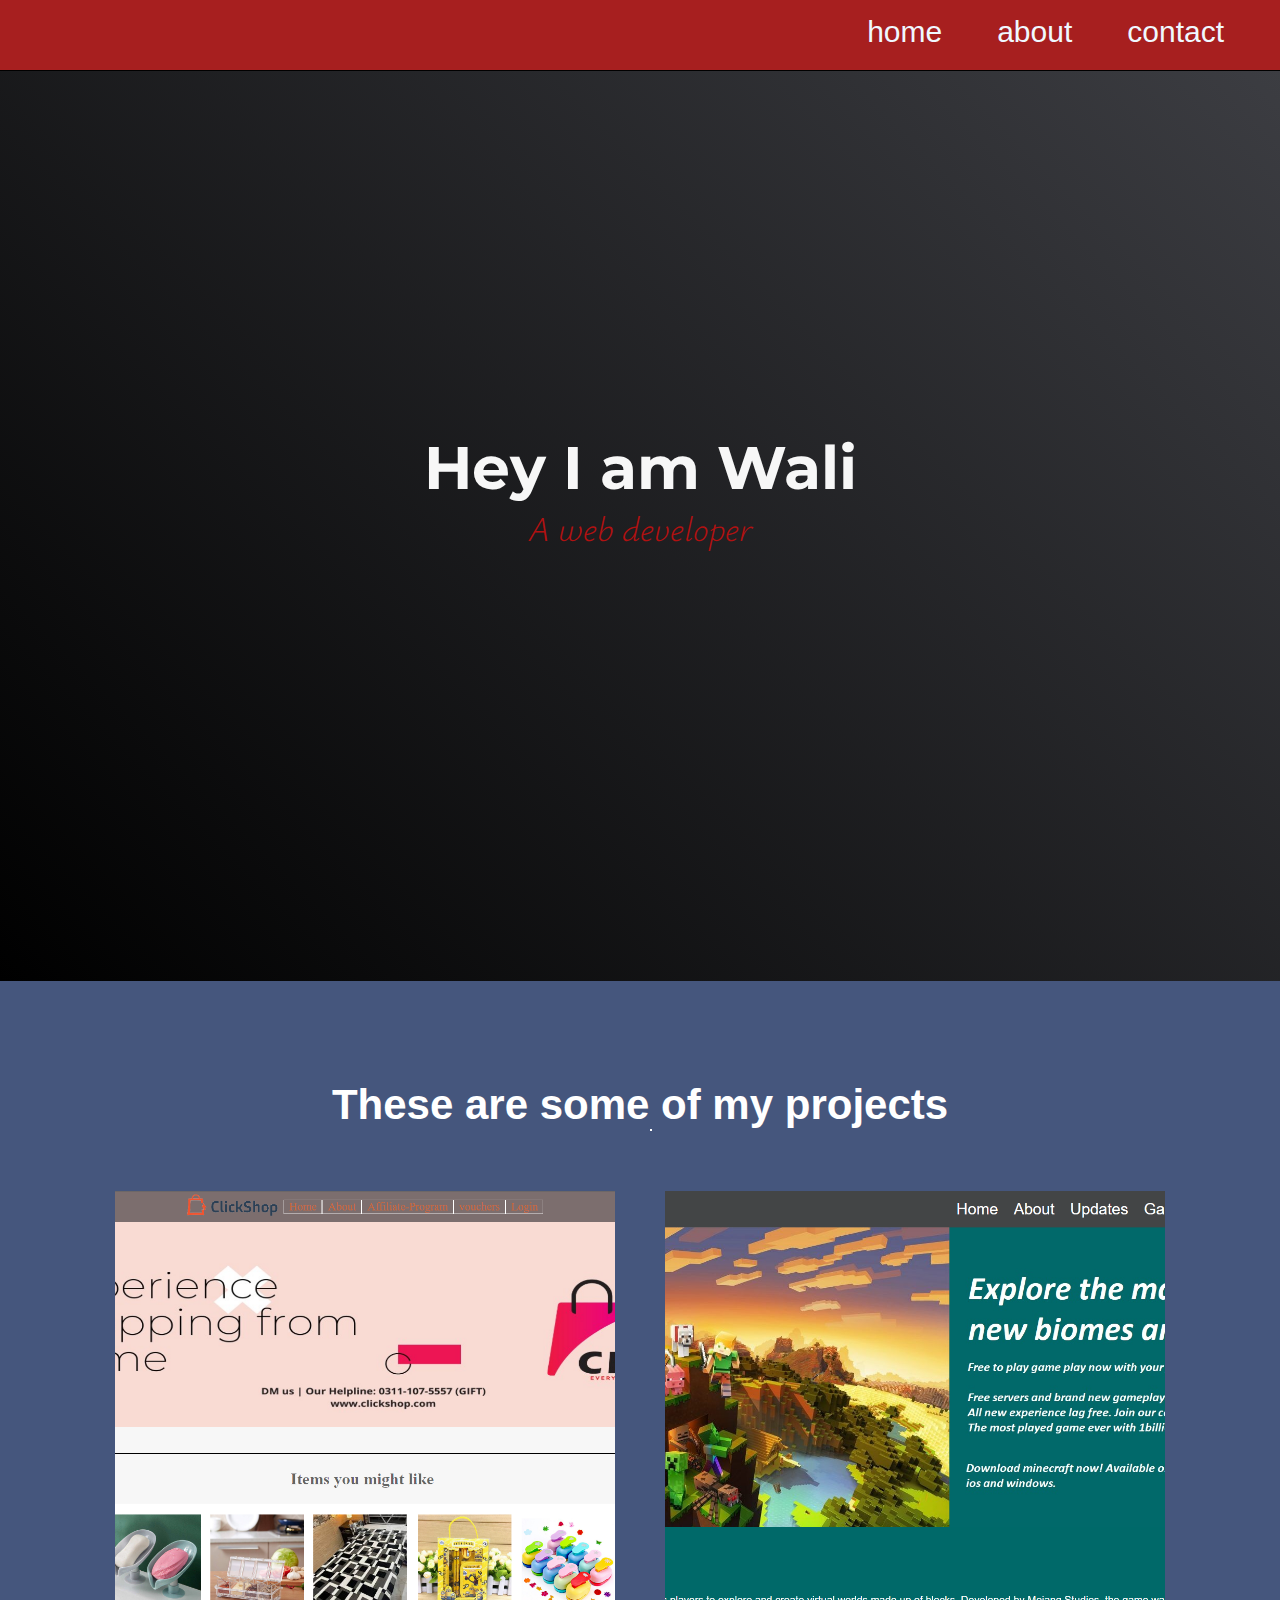
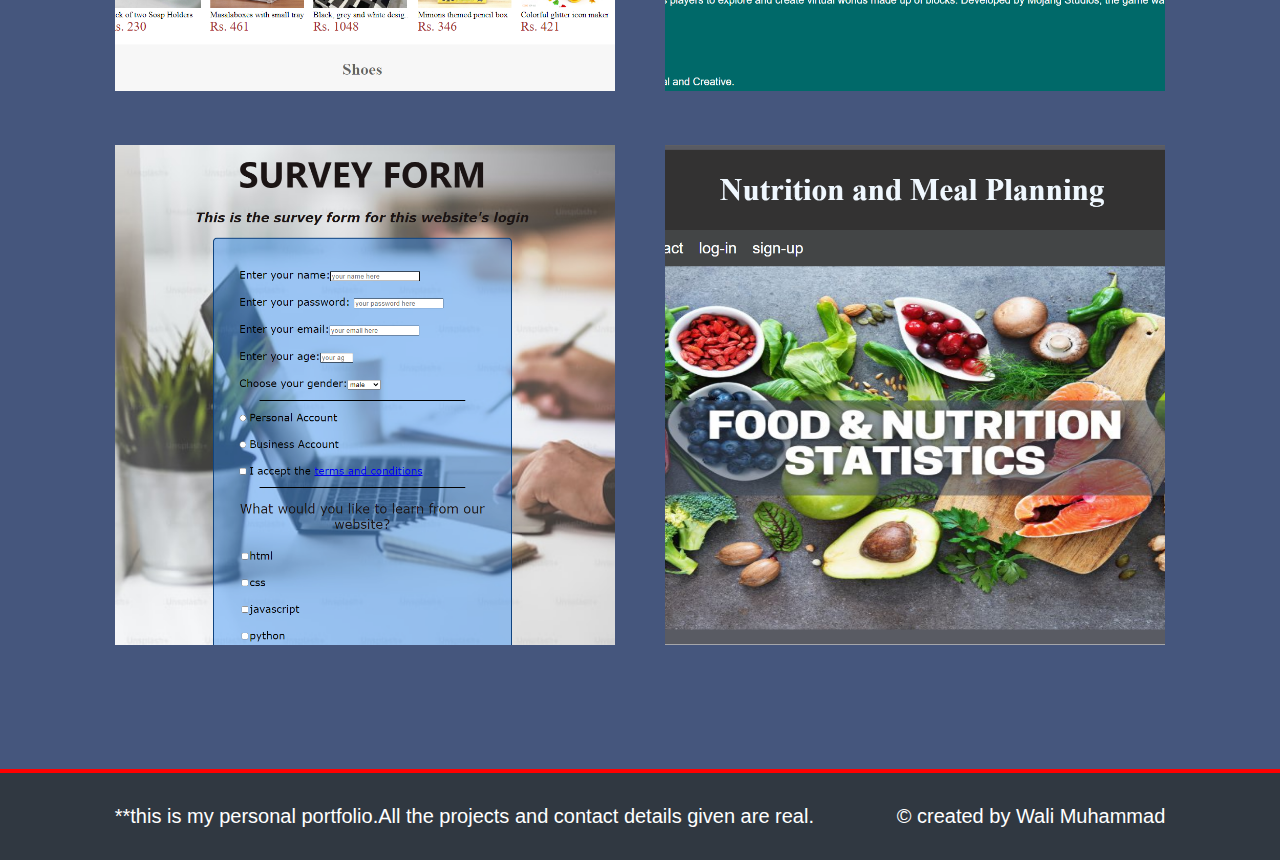
==== index.html @ 232894a9 "naming chnaged from portfolio to index" ====
<!DOCTYPE html>
<html lang="en">
  <head>
    <meta charset="UTF-8" />
    <meta name="viewport" content="width=device-width, initial-scale=1.0" />
    <title>Portfolio - Wali Muhammad</title>
    <link rel="preconnect" href="https://fonts.googleapis.com" />
    <link rel="preconnect" href="https://fonts.gstatic.com" crossorigin />
    <link
      href="https://fonts.googleapis.com/css2?family=Montserrat:ital,wght@0,400;0,500;0,800;1,200;1,600&family=Poppins:wght@600&family=Ysabeau+Infant:wght@100;200;400;500;600;700&display=swap"
      rel="stylesheet"
    />
    <link
      rel="stylesheet"
      href="https://cdnjs.cloudflare.com/ajax/libs/font-awesome/6.4.0/css/all.min.css"
      integrity="sha512-iecdLmaskl7CVkqkXNQ/ZH/XLlvWZOJyj7Yy7tcenmpD1ypASozpmT/E0iPtmFIB46ZmdtAc9eNBvH0H/ZpiBw=="
      crossorigin="anonymous"
      referrerpolicy="no-referrer"
    />

    <link rel="stylesheet" href="styles.css" />
  </head>
  <body>
    <main id="Wali">
      <nav class="navbar">
        <ul class="nav-links">
          <li><a href="#" class="nav-link">home</a></li>
          <li><a href="./about.html" class="nav-link">about</a></li>
          <li><a href="./contact.html" class="nav-link">contact</a></li>
        </ul>
      </nav>
      <div class="page">
        <div class="page-text">
          <h1 id="intro1">Hey I am Wali</h1>
          <p id="intro2"><em>A web developer</em></p>
        </div>
      </div>
      <div class="detail">
        <h1 class="uline">These are some of my projects</h1>
        <hr class="underlined-text" />
        <div class="projects">
          <div class="project1"><img src="./images/clickshop.png" alt="clickshop website" /></div>
          <div class="project2"><img src="./images/minecraft.png" alt="minecraft website" /></div>
          <div class="project3"><img src="./images/survey.png" alt="survey form" /></div>
          <div class="project4"><img src="./images/nutrition.png" alt="nutrition website" /></div>
        </div>
      </div>
      <footer>
        <p>**this is my personal portfolio.All the projects and contact details given are real.</p>
        <p>&copy; created by Wali Muhammad</p>
      </footer>
    </main>
  </body>
</html>
---- styles.css ----
* {
  margin: 0;
  padding: 0;
}
nav {
  color: white;
  background-color: rgb(167, 31, 31);
  padding: 5px;
  height: 60px;
  display: flex;
  justify-content: flex-end;
  align-items: flex-end;
  font-size: 30px;
  font-family: "Trebuchet MS", "Lucida Sans Unicode", "Lucida Grande", "Lucida Sans", Arial, sans-serif;
  border-bottom: 1px solid black;
}
nav ul {
  margin: 0;
  padding: 16px;
  display: flex;
  align-items: flex-end;
}
nav li {
  list-style: none;
  margin-right: 15px;
}
nav a {
  color: aliceblue;
  padding: 20px;
  text-decoration: none;
}
nav a:hover {
  background-color: rgba(39, 43, 65, 0.6);
  padding: 20px;
}
.page {
  background: linear-gradient(45deg, rgb(0, 0, 0), rgb(60, 61, 66));
  height: 900px;
  text-align: center;
  padding-top: 10px;
}
.page-text {
  margin-top: 350px;
}
#intro1 {
  font-size: 60px;
  color: rgb(247, 247, 247);
  margin: 0;
  font-family: "Montserrat", sans-serif;
}
#intro2 {
  font-size: 35px;
  padding-top: -100px;
  font-weight: 250;
  font-family: "Ysabeau Infant", sans-serif;
  color: rgb(177, 17, 17);
}
.detail {
  background-color: #45567d;
  text-align: center;
  color: white;
  padding: 100px;
}
.uline {
  font-size: 42px;
  font-family: Arial, Helvetica, sans-serif;
  font-weight: 100 bold;
}
.underlined-text {
  margin-left: 550px;
  margin-right: 550px;
  border: 1px solid white;
}
.projects {
  display: flex;
  flex-direction: row;
  flex-wrap: wrap;
  justify-content: center;
  align-items: left;
  gap: 50px;
  max-width: 1400px;
  margin: 0 auto;
  padding: 20px 10px;
  background-color: white;
}
.projects img {
  width: 100%;
  max-width: 500px;
  height: 500px;
  object-fit: cover;
}
.projects {
  background-color: #45567d;
}
hr {
  margin-bottom: 40px;
}
.ending-page {
  text-align: center;
  padding: 300px;
  background-color: #303841;
  color: white;
  font-family: "Montserrat", sans-serif;
  font-size: 25px;
  font-weight: 50;
}
footer {
  font-weight: lighter;
  display: flex;
  justify-content: space-evenly;
  padding: 2rem;
  background: #303841;
  border-top: 4px solid red;
  font-size: 20px;
  color: white;
  font-family: Arial, Helvetica, sans-serif;
}
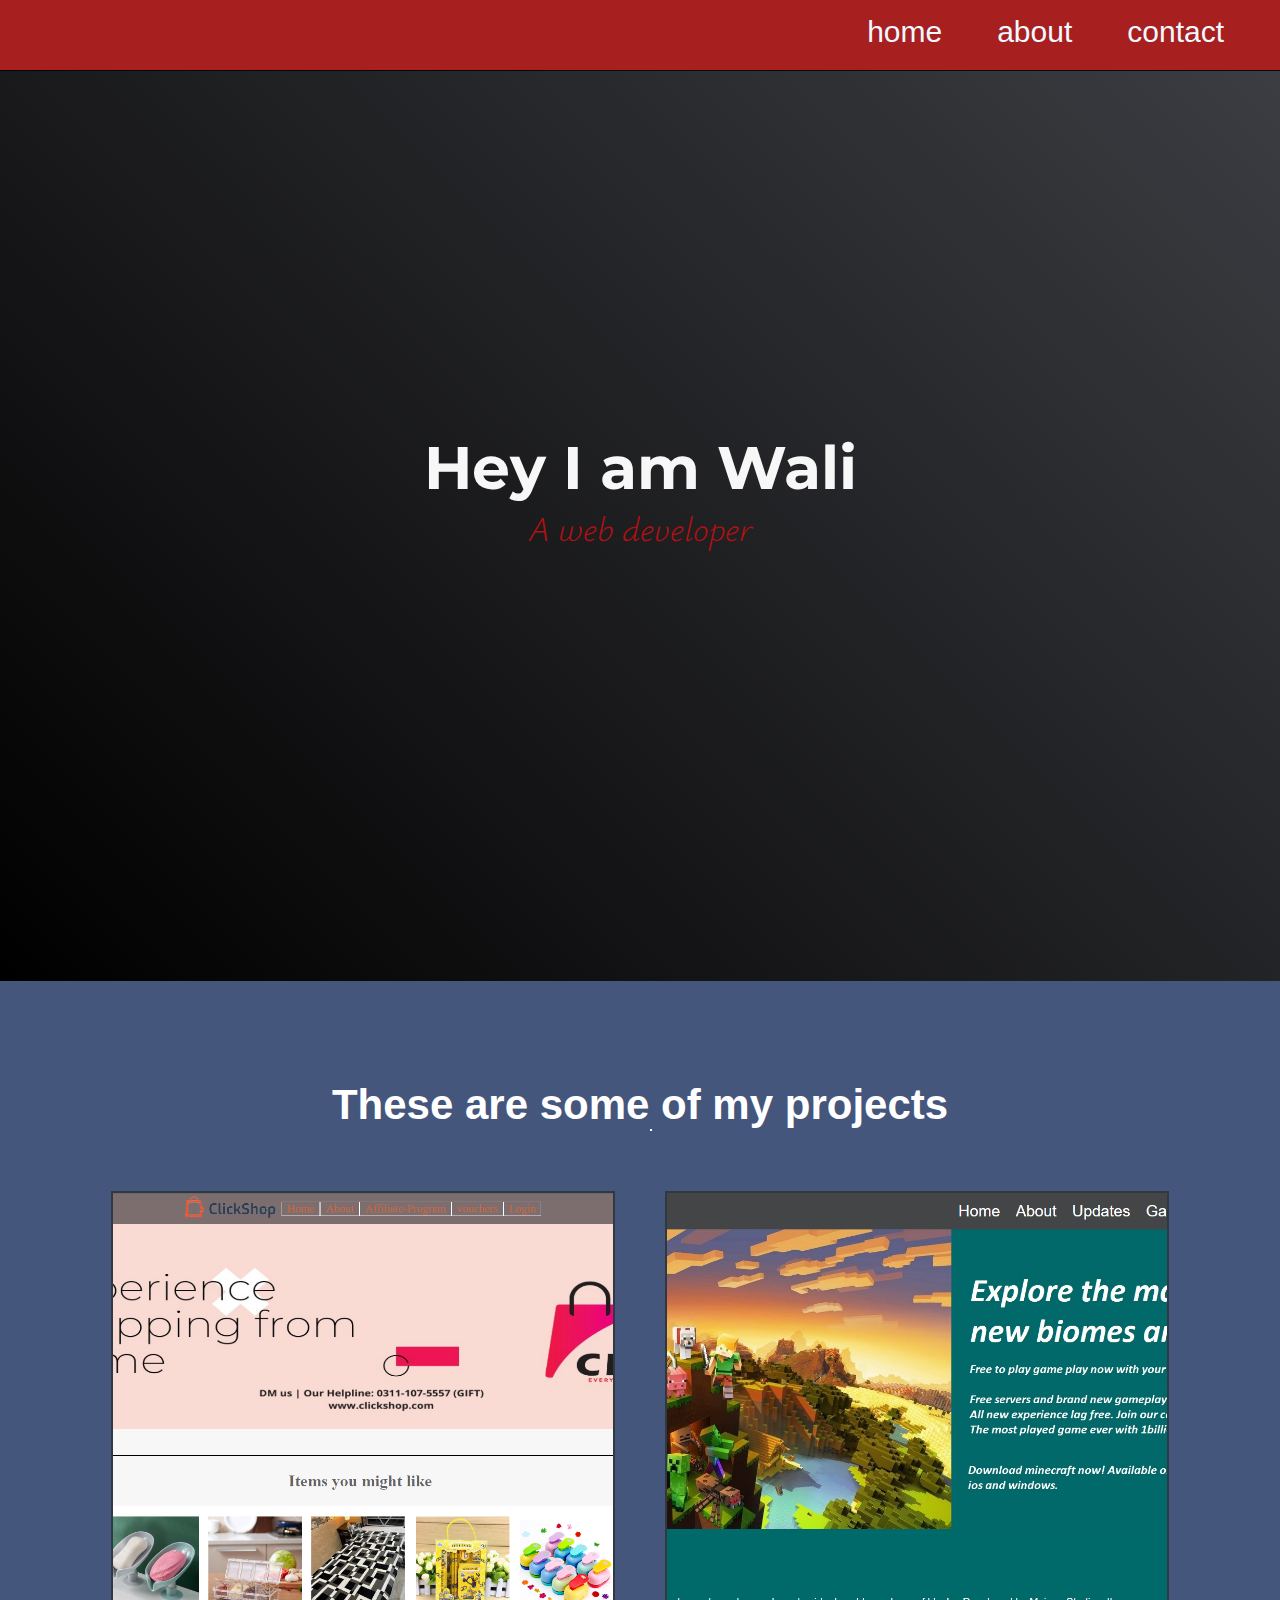
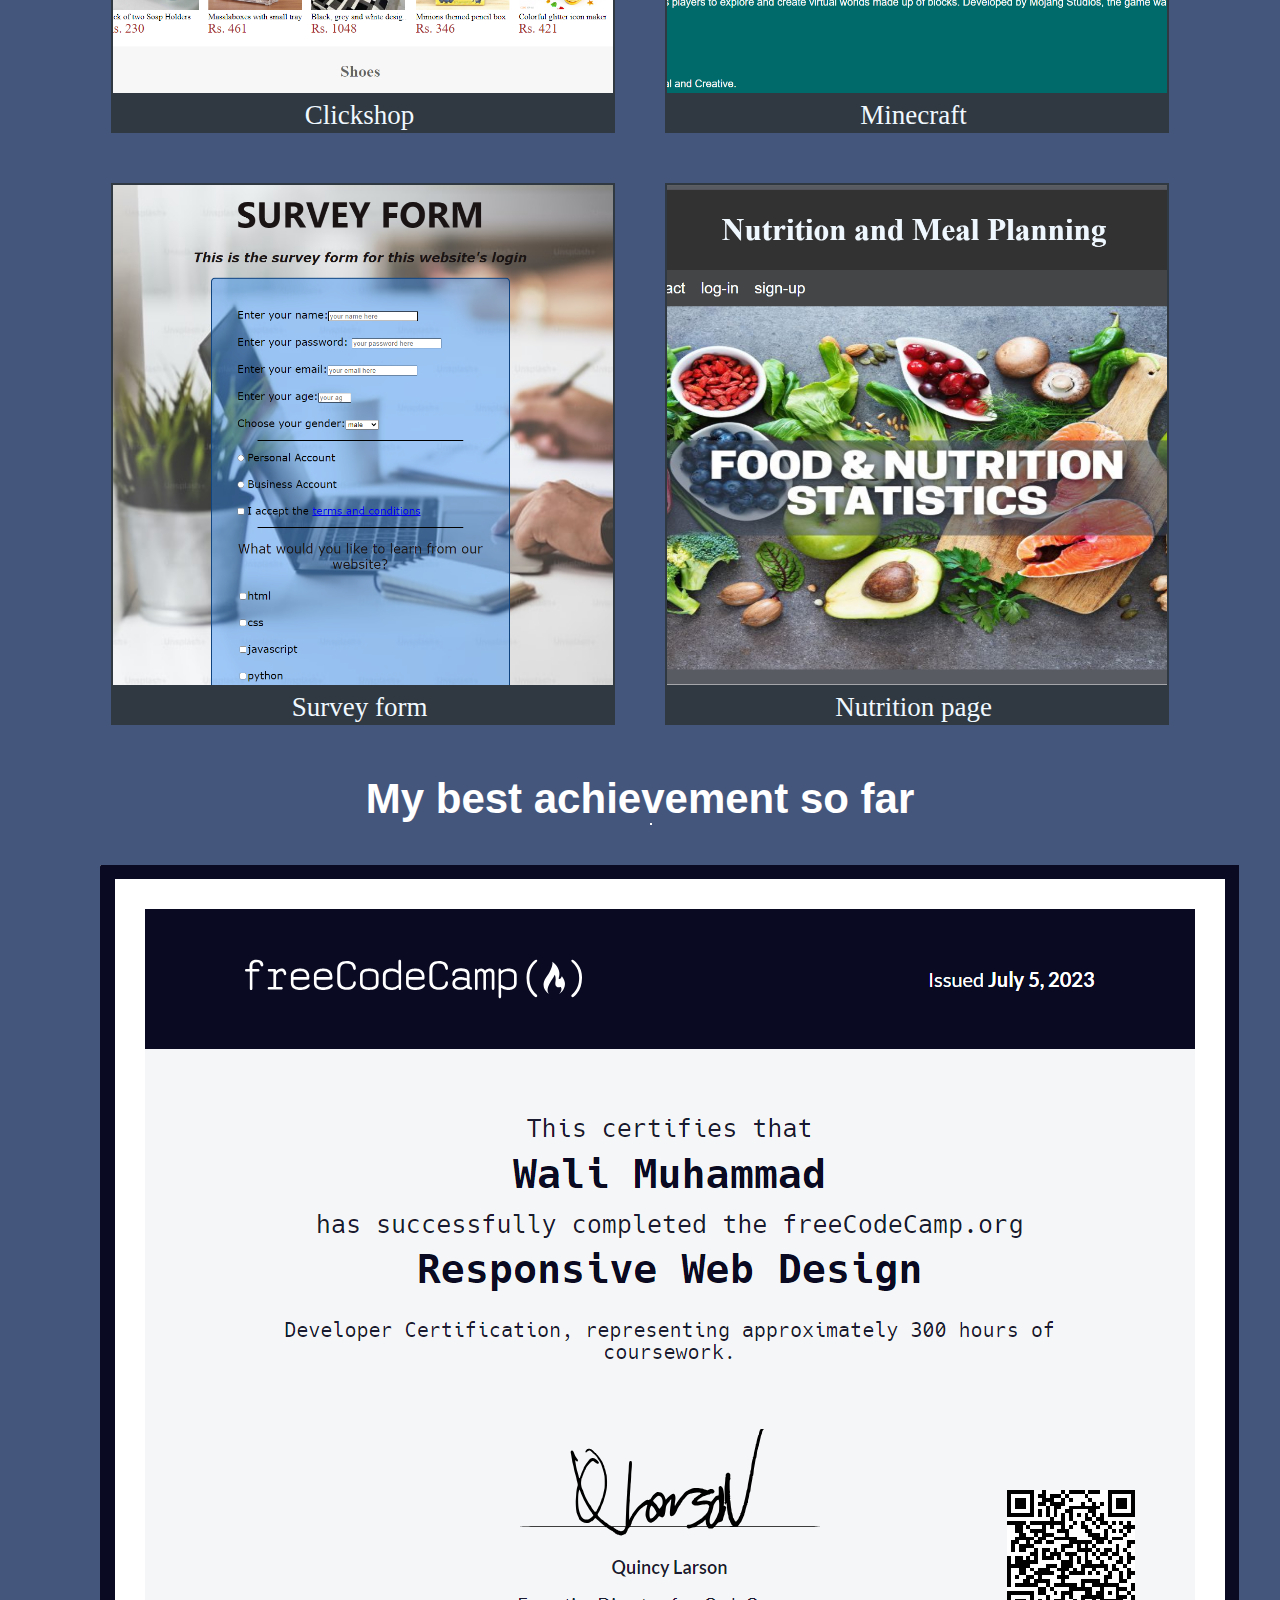
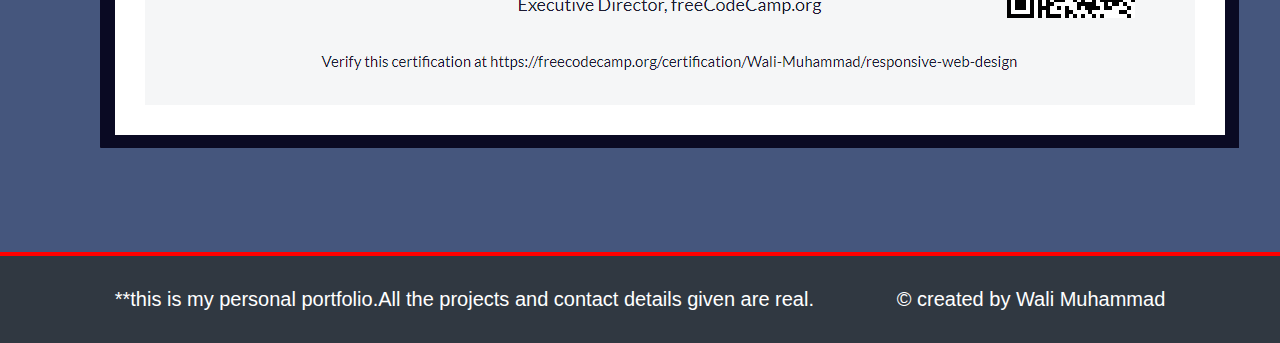
==== commit a42ea693: "i have added some new texts and css and also an image" ====
--- a/index.html
+++ b/index.html
@@ -39,11 +39,26 @@
         <h1 class="uline">These are some of my projects</h1>
         <hr class="underlined-text" />
         <div class="projects">
-          <div class="project1"><img src="./images/clickshop.png" alt="clickshop website" /></div>
-          <div class="project2"><img src="./images/minecraft.png" alt="minecraft website" /></div>
-          <div class="project3"><img src="./images/survey.png" alt="survey form" /></div>
-          <div class="project4"><img src="./images/nutrition.png" alt="nutrition website" /></div>
+          <a href="https://muhammad-wali47.github.io/clickshop/" target="_blank" class="project"
+            ><img src="./images/clickshop.png" alt="clickshop" />
+            <p><span class="code"><</span>Clickshop<span class="code">/></span></p></a
+          >
+          <a href="https://muhammad-wali47.github.io/minecraft/minecraft.html" target="_blank" class="project"
+            ><img src="./images/minecraft.png" alt="minecraft website" />
+            <p><span class="code"><</span>Minecraft<span class="code">/></span></p></a
+          >
+          <a href="https://muhammad-wali47.github.io/survey/" target="_blank" class="project"
+            ><img src="./images/survey.png" alt="survey form" />
+            <p><span class="code"><</span>Survey form<span class="code">/></span></p></a
+          >
+          <a href="https://muhammad-wali47.github.io/food-nutrition/message.html" target="_blank" class="project"
+            ><img src="./images/nutrition.png" alt="nutrition website" />
+            <p><span class="code"><</span>Nutrition page<span class="code">/></span></p></a
+          >
         </div>
+        <h1 class="vline">My best achievement so far</h1>
+        <hr class="underlined-text" />
+        <img src="./images/certificate.png" alt="certificate-freecodecamp" />
       </div>
       <footer>
         <p>**this is my personal portfolio.All the projects and contact details given are real.</p>
--- a/styles.css
+++ b/styles.css
@@ -115,3 +115,31 @@
   color: white;
   font-family: Arial, Helvetica, sans-serif;
 }
+.vline {
+  font-size: 42px;
+  font-family: Arial, Helvetica, sans-serif;
+  font-weight: 100 bold;
+  padding-top: 30px;
+}
+.project {
+  background-color: #303841;
+  font-size: 27px;
+  text-decoration: none;
+  color: aliceblue;
+  border: 2px solid transparent;
+}
+.code {
+  color: #303841;
+  transition: color 0.6s ease-out;
+  font-family: Arial, Helvetica, sans-serif;
+  font-size: 25px;
+}
+.code:hover {
+  color: rgb(177, 56, 0);
+}
+.project:hover {
+  border: 2px solid rgb(31, 31, 31);
+}
+a {
+  cursor: pointer;
+}
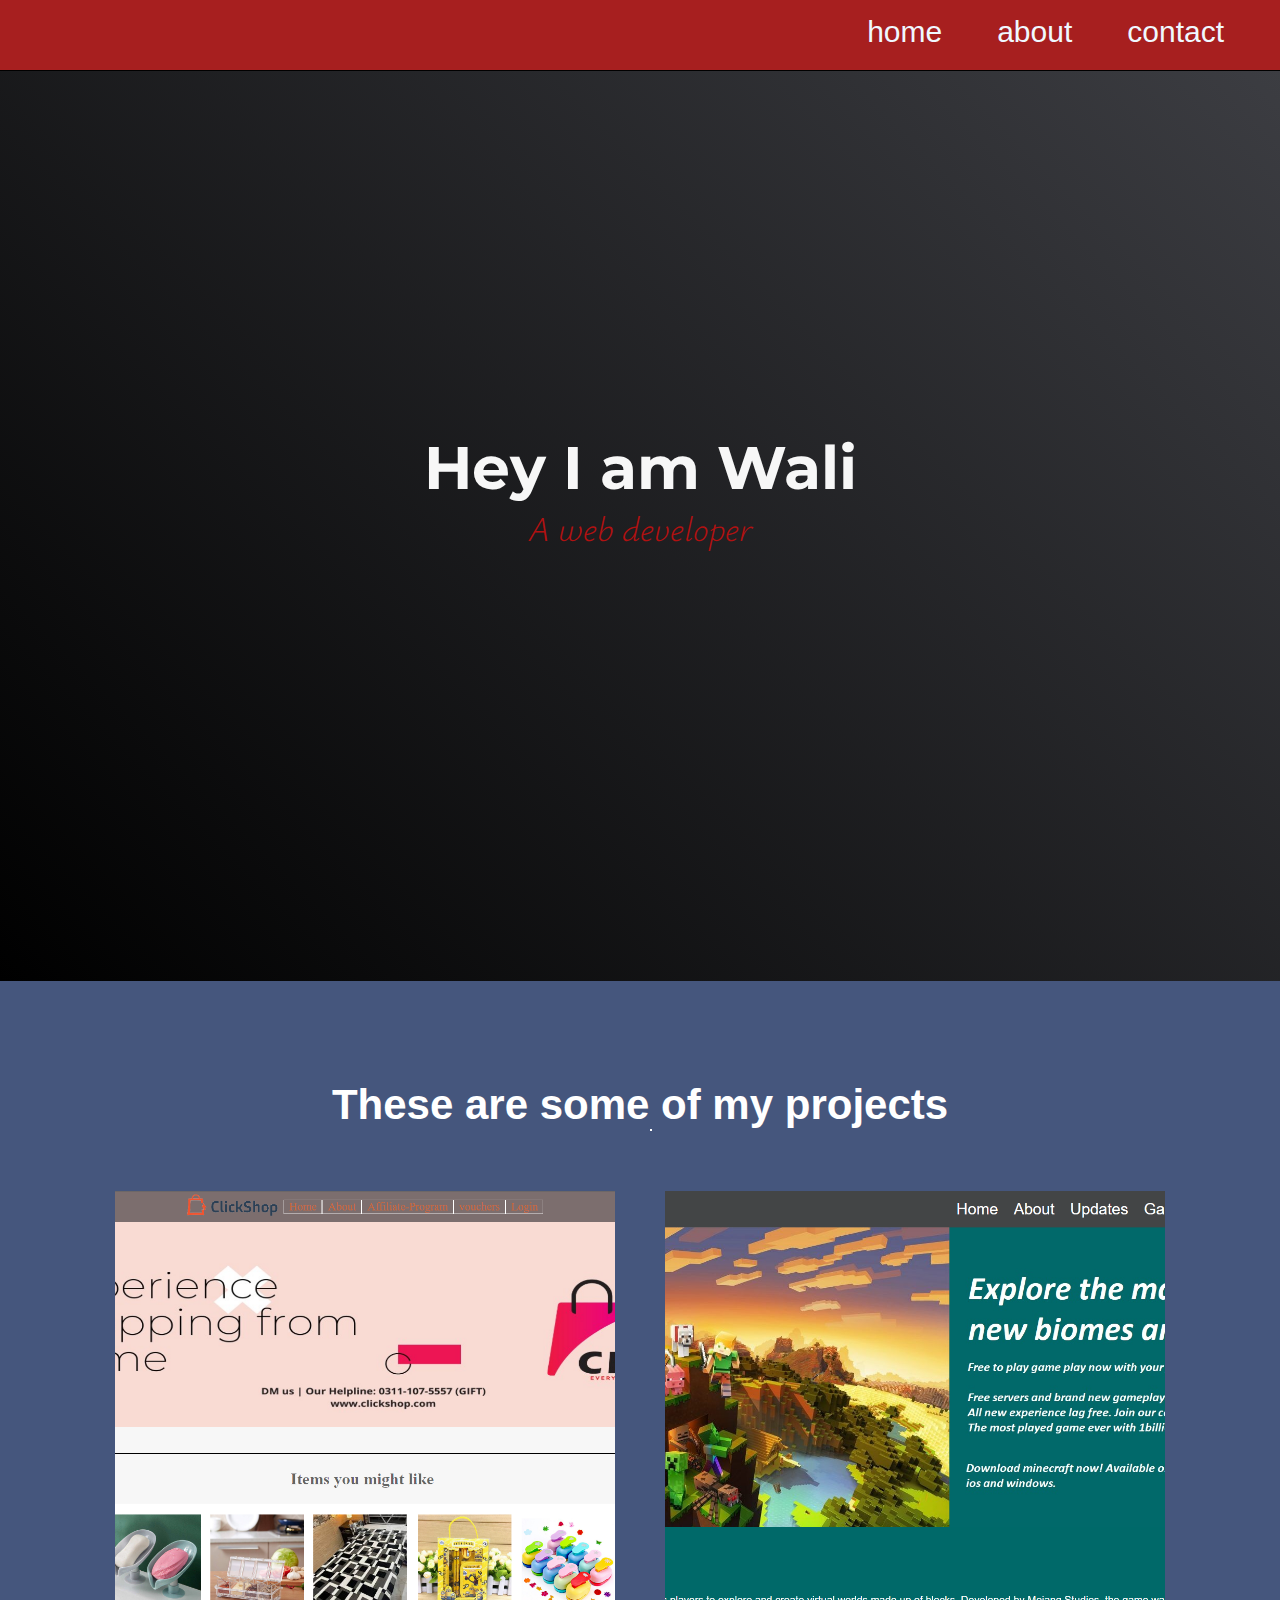
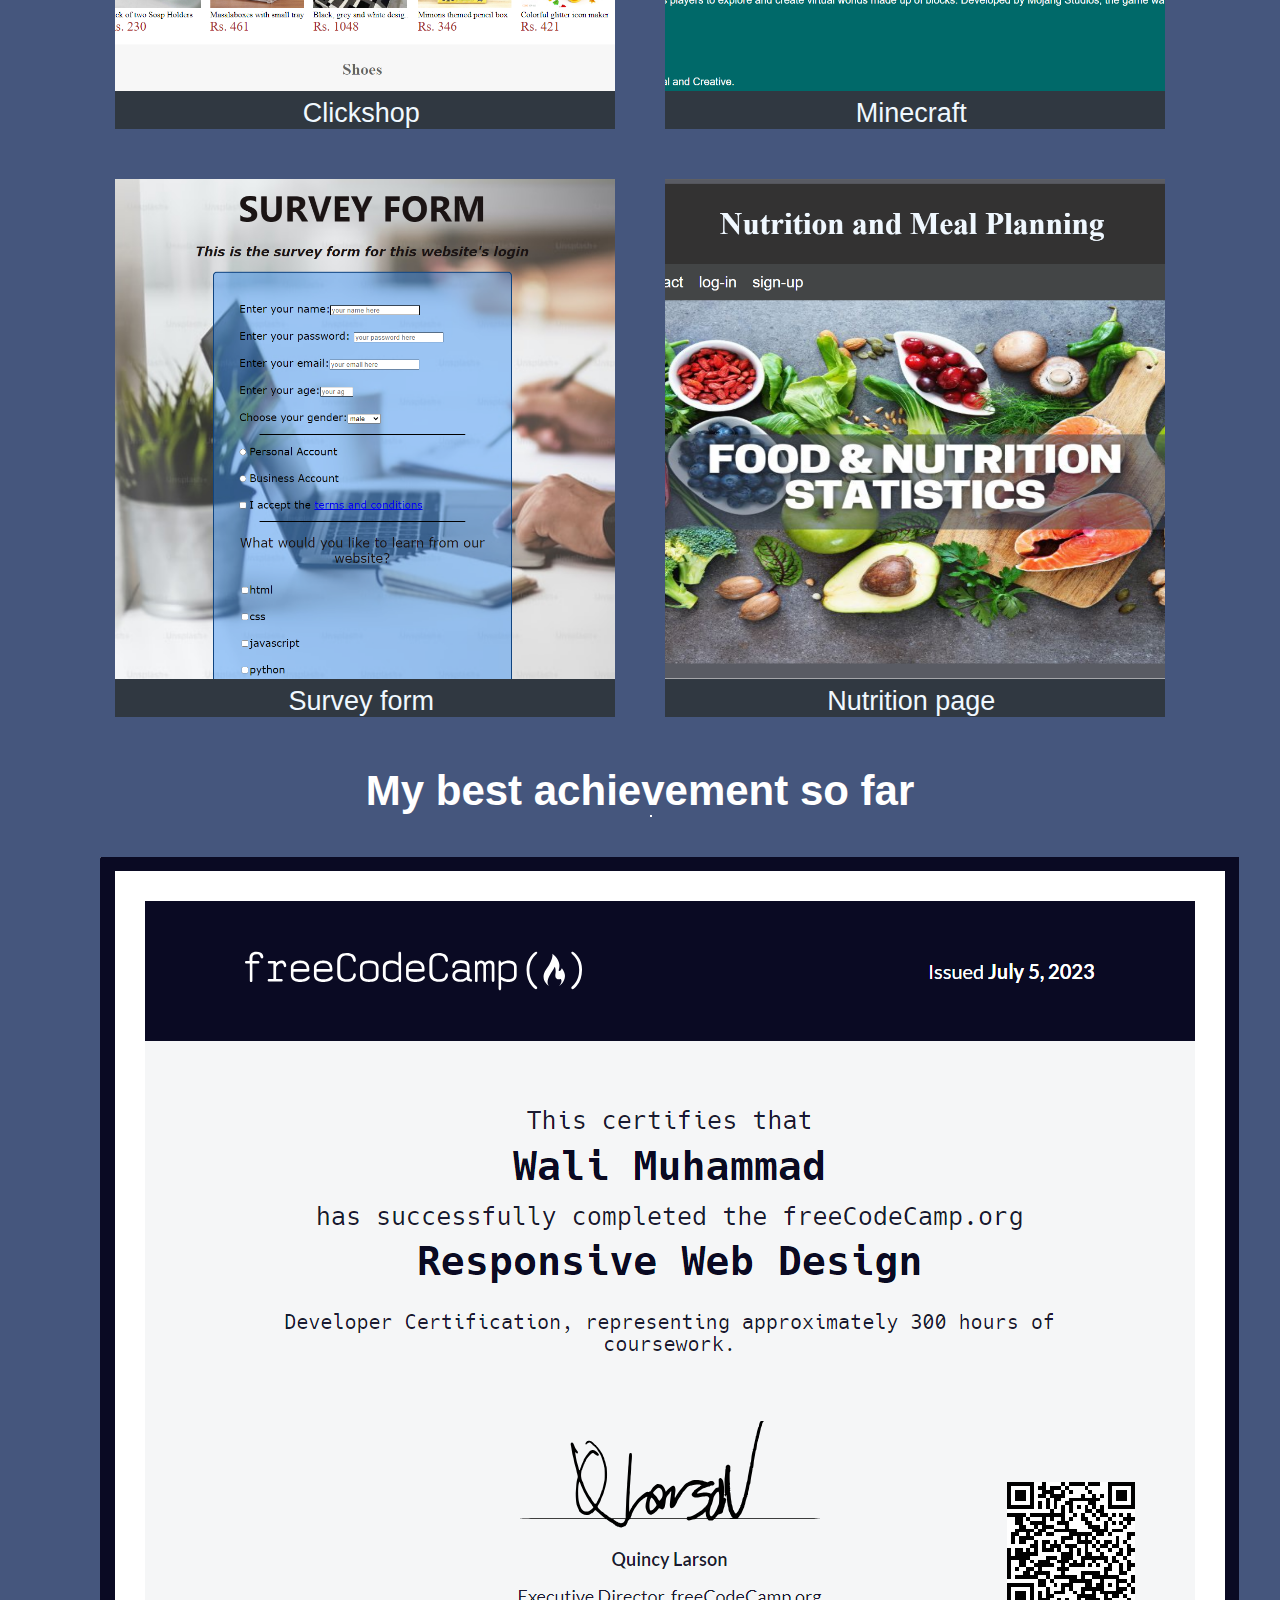
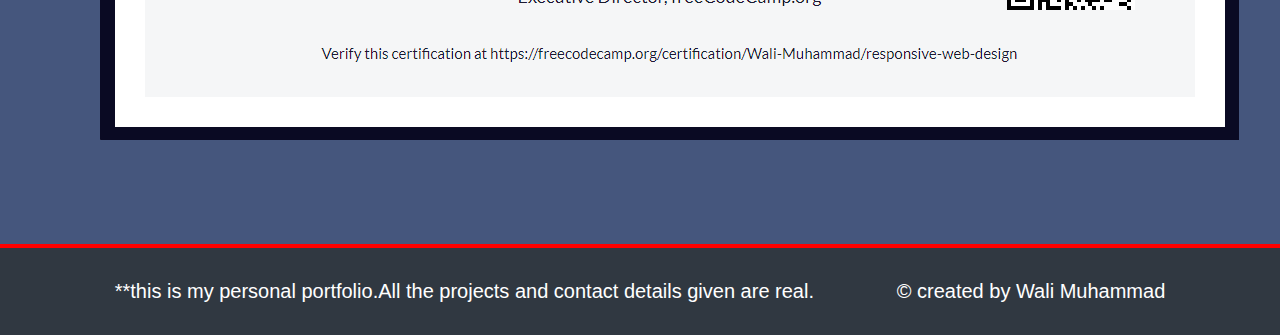
==== commit 04eec6f9: "i have added an image and some other changes" ====
--- a/index.html
+++ b/index.html
@@ -39,21 +39,29 @@
         <h1 class="uline">These are some of my projects</h1>
         <hr class="underlined-text" />
         <div class="projects">
-          <a href="https://muhammad-wali47.github.io/clickshop/" target="_blank" class="project"
-            ><img src="./images/clickshop.png" alt="clickshop" />
-            <p><span class="code"><</span>Clickshop<span class="code">/></span></p></a
+          <span class="project">
+            <a href="https://muhammad-wali47.github.io/clickshop/" target="_blank" class="project"
+              ><img src="./images/clickshop.png" alt="clickshop" />
+              <p><span class="code"><</span>Clickshop<span class="code">/></span></p></a
+            ></span
           >
-          <a href="https://muhammad-wali47.github.io/minecraft/minecraft.html" target="_blank" class="project"
-            ><img src="./images/minecraft.png" alt="minecraft website" />
-            <p><span class="code"><</span>Minecraft<span class="code">/></span></p></a
+          <span class="project">
+            <a href="https://muhammad-wali47.github.io/minecraft/minecraft.html" target="_blank" class="project"
+              ><img src="./images/minecraft.png" alt="minecraft website" />
+              <p><span class="code"><</span>Minecraft<span class="code">/></span></p></a
+            ></span
           >
-          <a href="https://muhammad-wali47.github.io/survey/" target="_blank" class="project"
-            ><img src="./images/survey.png" alt="survey form" />
-            <p><span class="code"><</span>Survey form<span class="code">/></span></p></a
+          <span class="project">
+            <a href="https://muhammad-wali47.github.io/survey/" target="_blank" class="project"
+              ><img src="./images/survey.png" alt="survey form" />
+              <p><span class="code"><</span>Survey form<span class="code">/></span></p></a
+            ></span
           >
-          <a href="https://muhammad-wali47.github.io/food-nutrition/message.html" target="_blank" class="project"
-            ><img src="./images/nutrition.png" alt="nutrition website" />
-            <p><span class="code"><</span>Nutrition page<span class="code">/></span></p></a
+          <span class="project">
+            <a href="https://muhammad-wali47.github.io/food-nutrition/message.html" target="_blank" class="project"
+              ><img src="./images/nutrition.png" alt="nutrition website" />
+              <p><span class="code"><</span>Nutrition page<span class="code">/></span></p></a
+            ></span
           >
         </div>
         <h1 class="vline">My best achievement so far</h1>
--- a/styles.css
+++ b/styles.css
@@ -125,21 +125,23 @@
   background-color: #303841;
   font-size: 27px;
   text-decoration: none;
+  font-family: Arial, Helvetica, sans-serif;
+  transition: color 0.6s ease-out;
   color: aliceblue;
-  border: 2px solid transparent;
+}
+.project:hover {
+  color: rgb(255, 255, 255);
+}
+a {
+  cursor: pointer;
 }
 .code {
   color: #303841;
+}
+
+.code:hover {
+  color: coral;
   transition: color 0.6s ease-out;
   font-family: Arial, Helvetica, sans-serif;
   font-size: 25px;
 }
-.code:hover {
-  color: rgb(177, 56, 0);
-}
-.project:hover {
-  border: 2px solid rgb(31, 31, 31);
-}
-a {
-  cursor: pointer;
-}
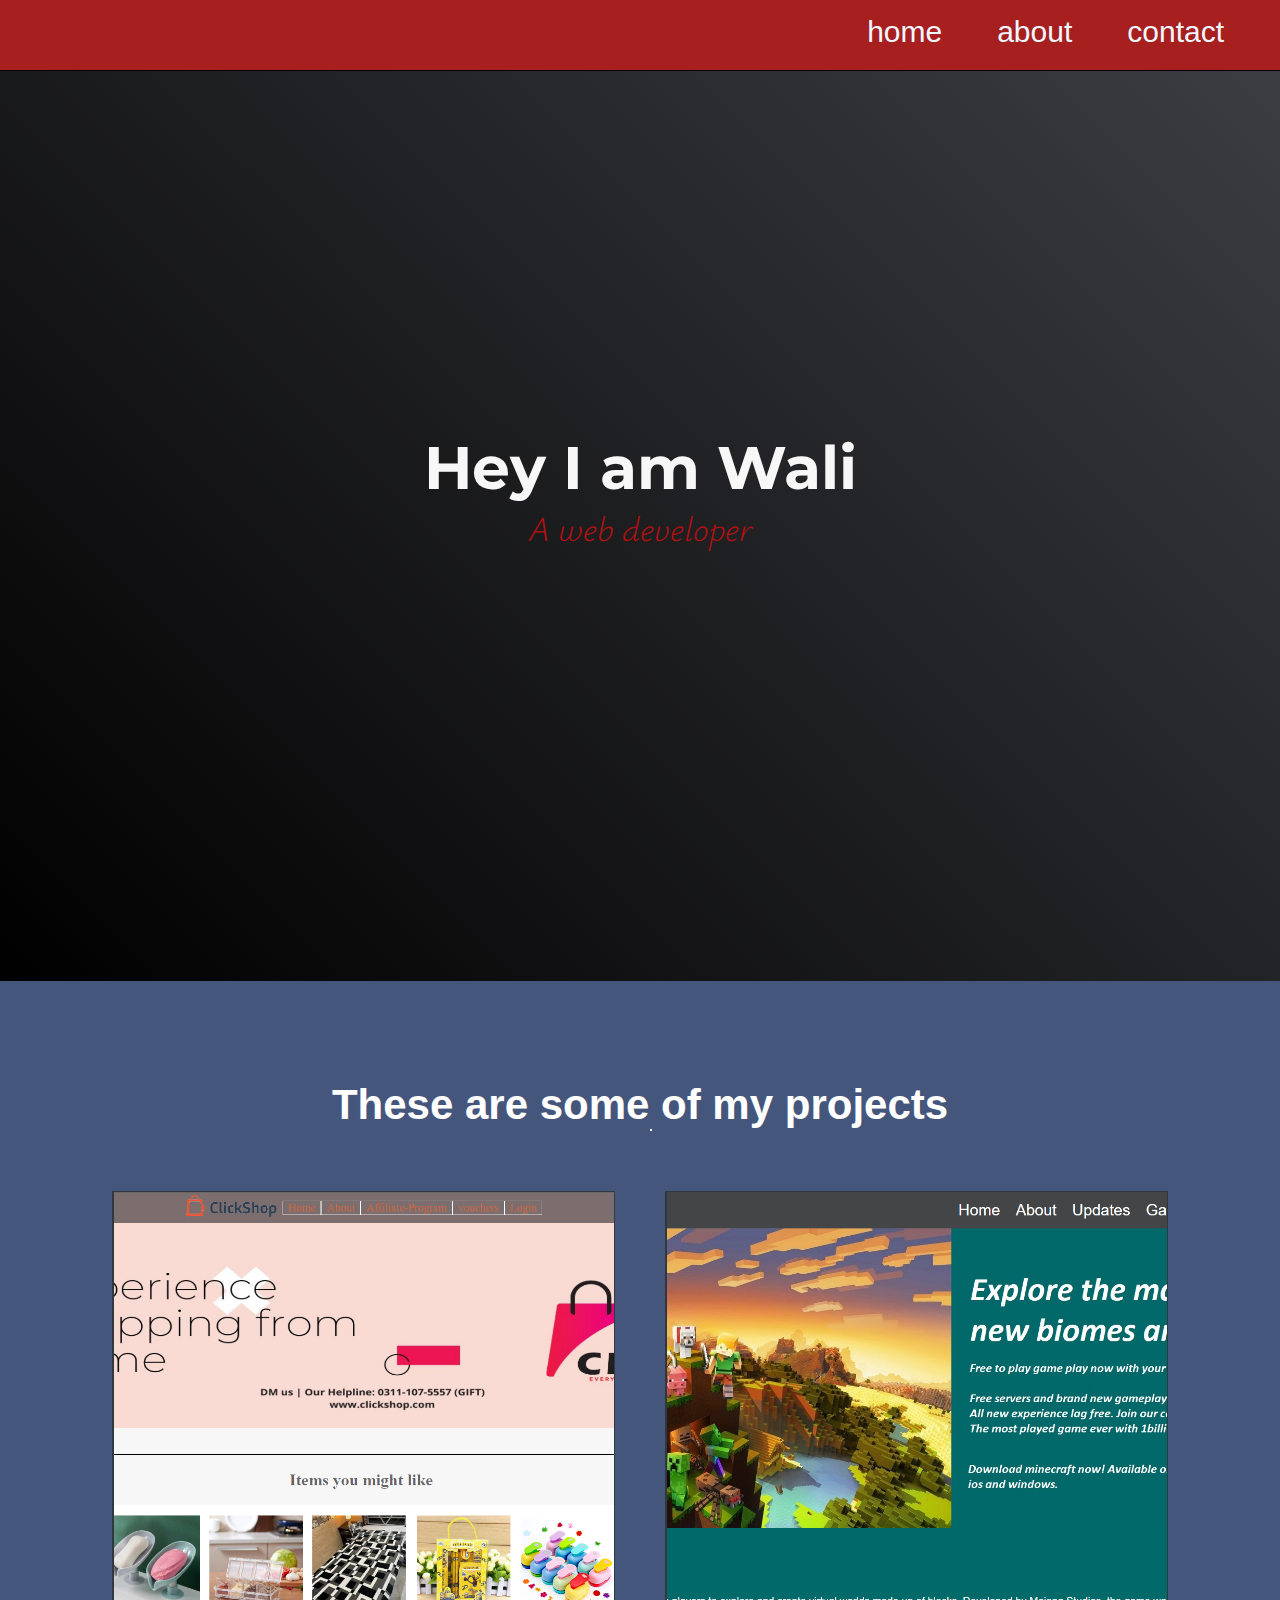
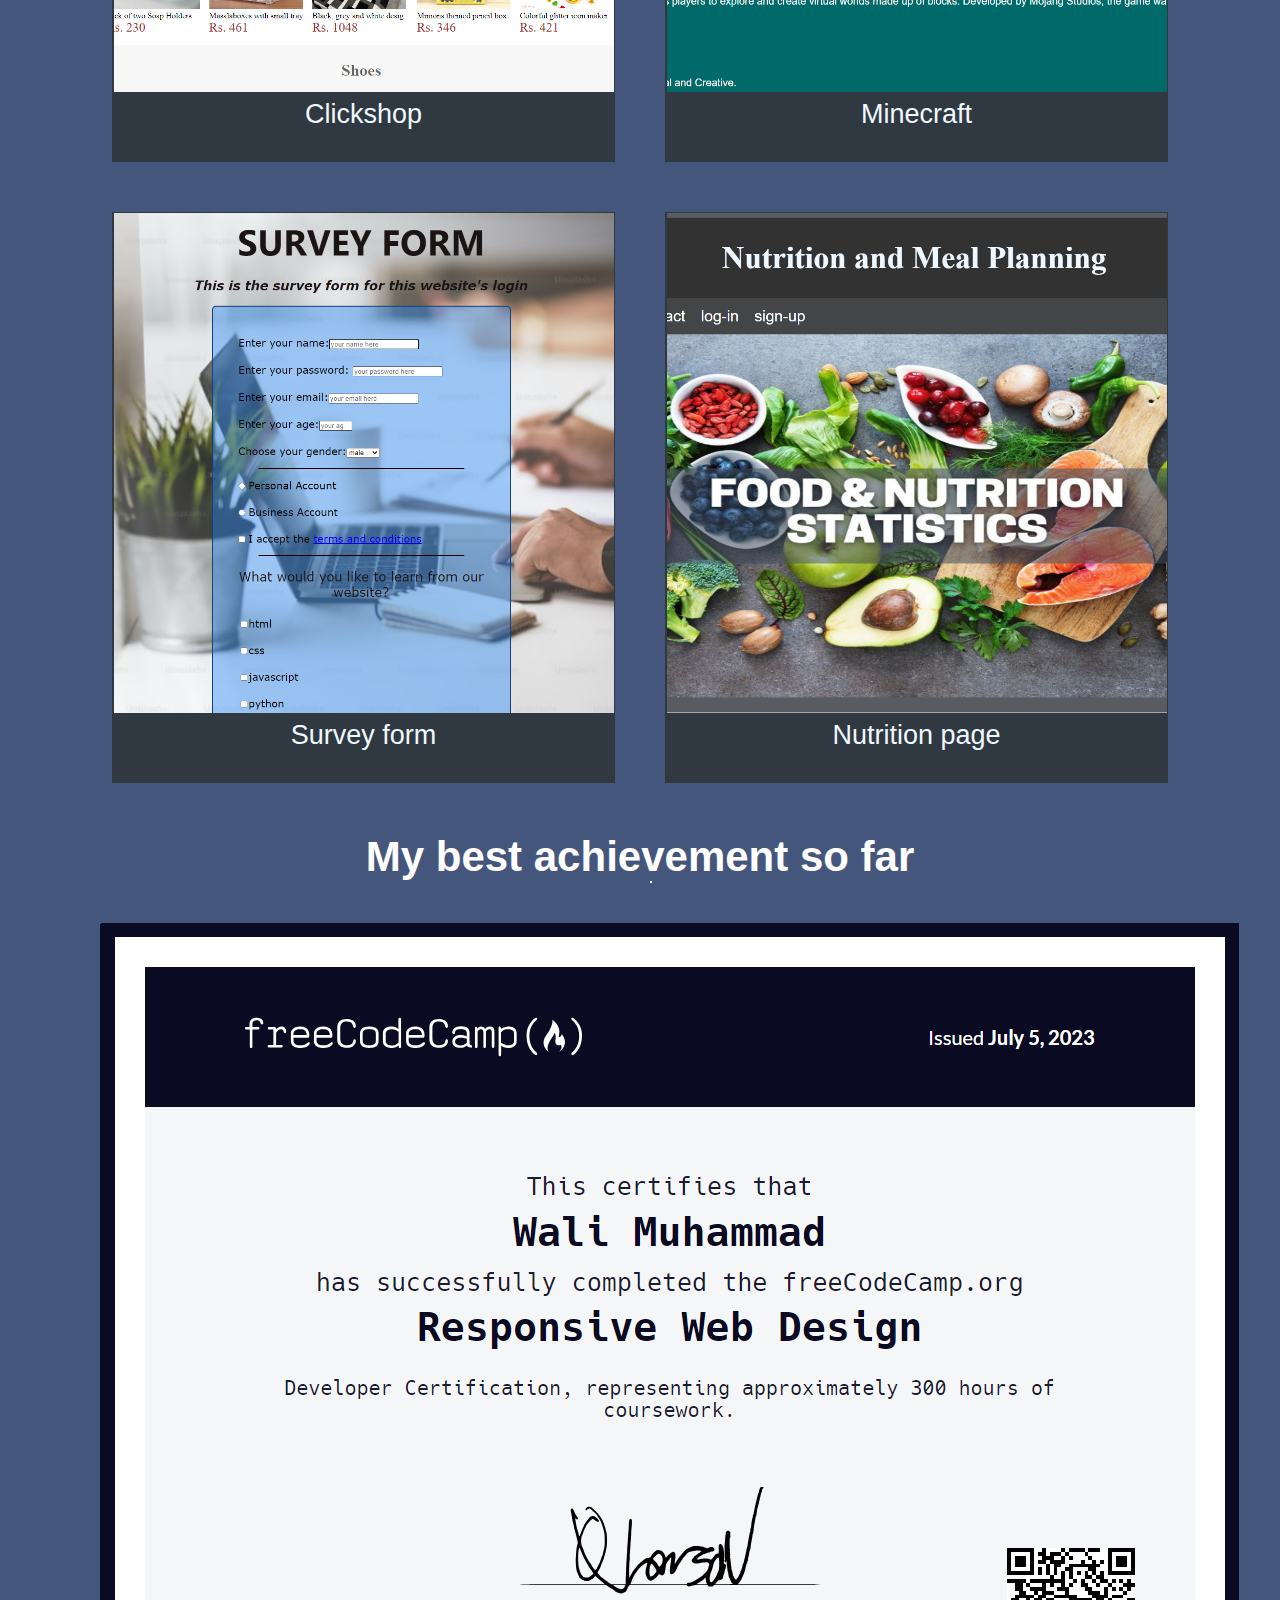
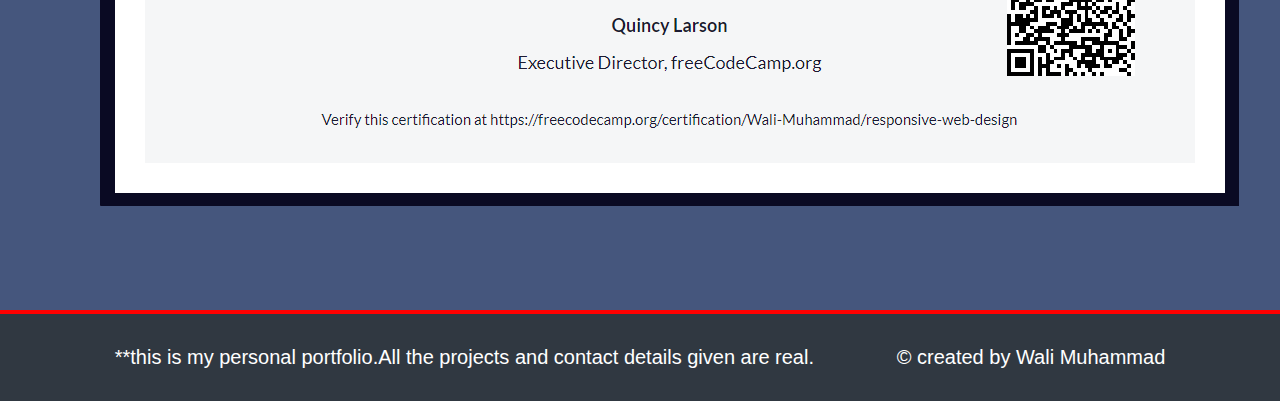
==== commit d586f6ee: "some minor changes" ====
--- a/index.html
+++ b/index.html
@@ -42,25 +42,25 @@
           <span class="project">
             <a href="https://muhammad-wali47.github.io/clickshop/" target="_blank" class="project"
               ><img src="./images/clickshop.png" alt="clickshop" />
-              <p><span class="code"><</span>Clickshop<span class="code">/></span></p></a
+              <p class="project-name">Clickshop</p></a
             ></span
           >
           <span class="project">
             <a href="https://muhammad-wali47.github.io/minecraft/minecraft.html" target="_blank" class="project"
               ><img src="./images/minecraft.png" alt="minecraft website" />
-              <p><span class="code"><</span>Minecraft<span class="code">/></span></p></a
+              <p class="project-name">Minecraft</p></a
             ></span
           >
           <span class="project">
             <a href="https://muhammad-wali47.github.io/survey/" target="_blank" class="project"
               ><img src="./images/survey.png" alt="survey form" />
-              <p><span class="code"><</span>Survey form<span class="code">/></span></p></a
+              <p class="project-name">Survey form</p></a
             ></span
           >
           <span class="project">
             <a href="https://muhammad-wali47.github.io/food-nutrition/message.html" target="_blank" class="project"
               ><img src="./images/nutrition.png" alt="nutrition website" />
-              <p><span class="code"><</span>Nutrition page<span class="code">/></span></p></a
+              <p class="project-name">Nutrition page</p></a
             ></span
           >
         </div>
--- a/styles.css
+++ b/styles.css
@@ -121,6 +121,9 @@
   font-weight: 100 bold;
   padding-top: 30px;
 }
+a {
+  cursor: pointer;
+}
 .project {
   background-color: #303841;
   font-size: 27px;
@@ -128,20 +131,10 @@
   font-family: Arial, Helvetica, sans-serif;
   transition: color 0.6s ease-out;
   color: aliceblue;
+  border: 1px solid #303841;
 }
 .project:hover {
-  color: rgb(255, 255, 255);
+  color: coral;
 }
-a {
-  cursor: pointer;
+.project-name {
 }
-.code {
-  color: #303841;
-}
-
-.code:hover {
-  color: coral;
-  transition: color 0.6s ease-out;
-  font-family: Arial, Helvetica, sans-serif;
-  font-size: 25px;
-}
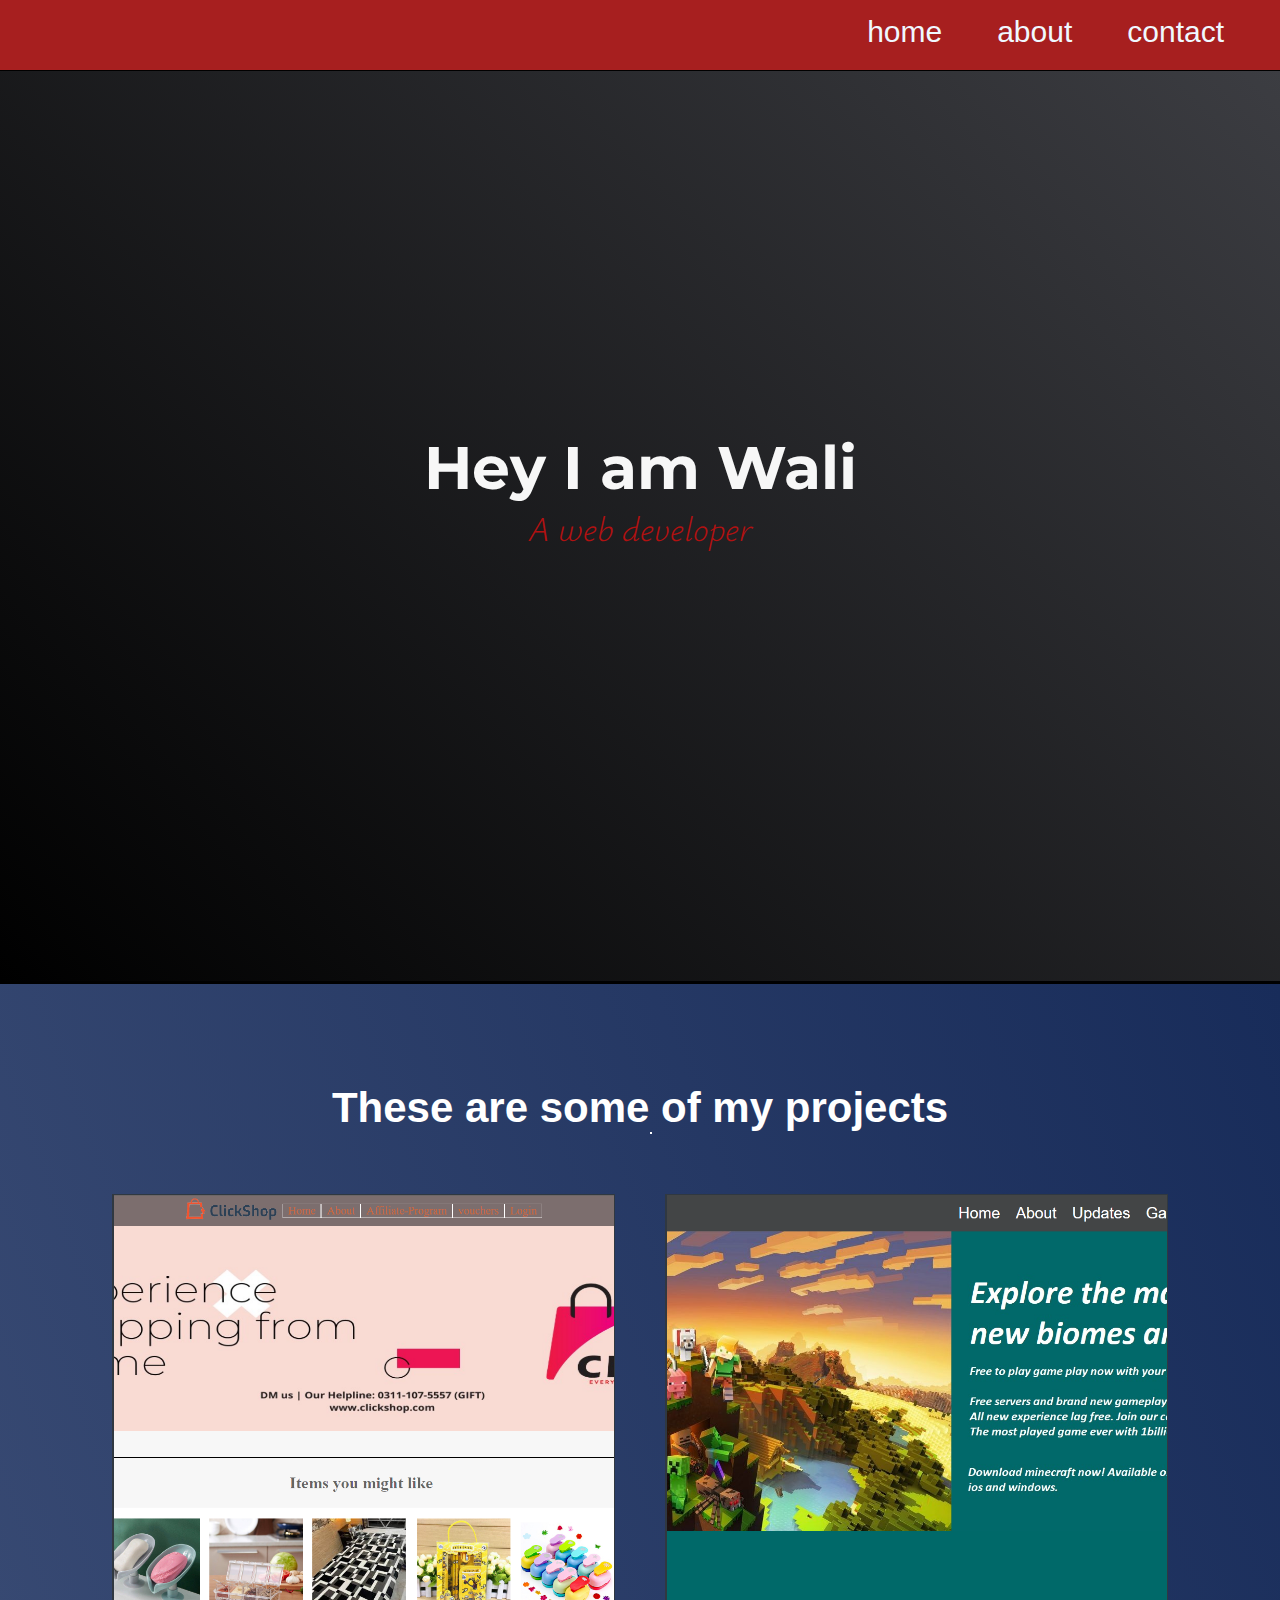
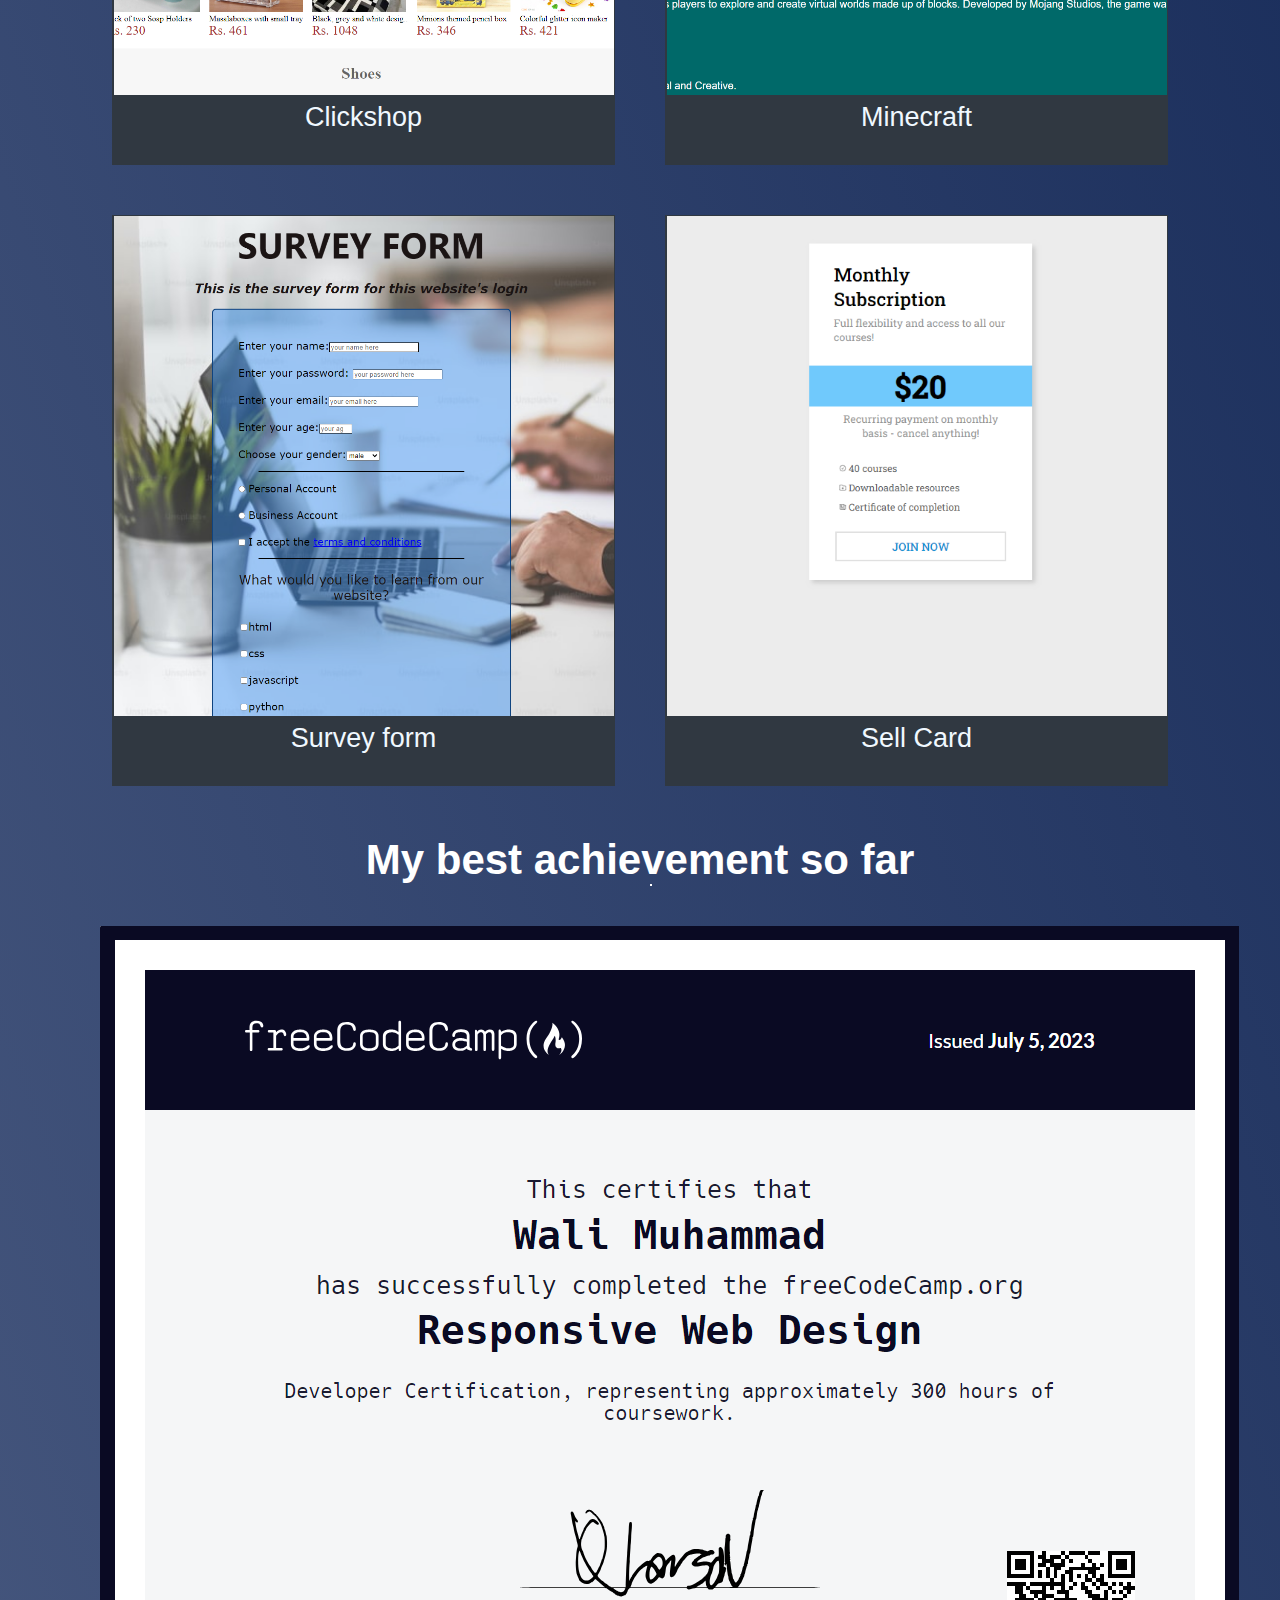
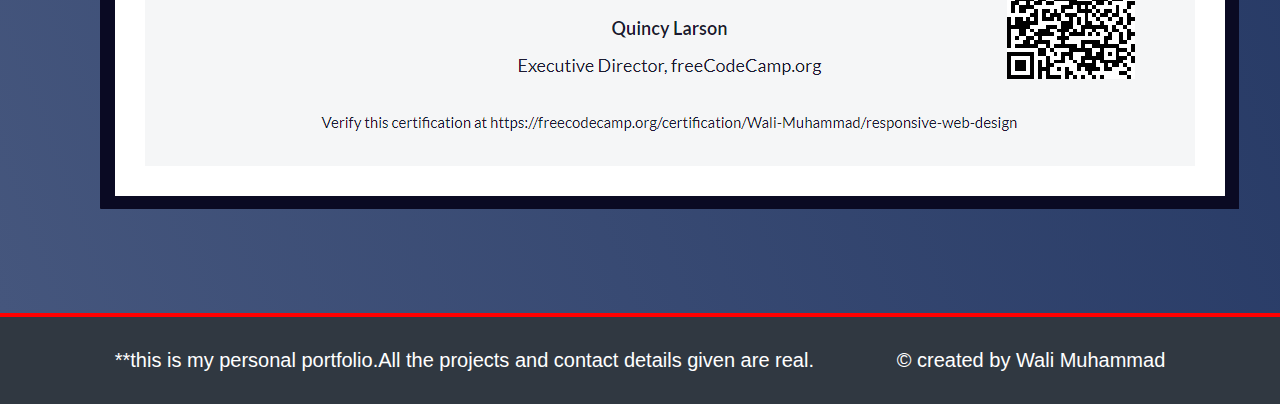
==== commit b626dfdd: "Changed the code" ====
--- a/index.html
+++ b/index.html
@@ -58,9 +58,9 @@
             ></span
           >
           <span class="project">
-            <a href="https://muhammad-wali47.github.io/food-nutrition/message.html" target="_blank" class="project"
-              ><img src="./images/nutrition.png" alt="nutrition website" />
-              <p class="project-name">Nutrition page</p></a
+            <a href="https://muhammad-wali47.github.io/Selling/" target="_blank" class="project"
+              ><img src="./images/Screenshot 2023-08-26 210814.png" alt="Buying Course" />
+              <p class="project-name">Sell Card</p></a
             ></span
           >
         </div>
--- a/styles.css
+++ b/styles.css
@@ -38,6 +38,7 @@
   height: 900px;
   text-align: center;
   padding-top: 10px;
+  border-bottom: 3px solid black;
 }
 .page-text {
   margin-top: 350px;
@@ -56,7 +57,7 @@
   color: rgb(177, 17, 17);
 }
 .detail {
-  background-color: #45567d;
+  background: linear-gradient(70deg, #45567d, #182c5a);
   text-align: center;
   color: white;
   padding: 100px;
@@ -81,16 +82,12 @@
   max-width: 1400px;
   margin: 0 auto;
   padding: 20px 10px;
-  background-color: white;
 }
 .projects img {
   width: 100%;
   max-width: 500px;
   height: 500px;
   object-fit: cover;
-}
-.projects {
-  background-color: #45567d;
 }
 hr {
   margin-bottom: 40px;
@@ -132,9 +129,9 @@
   transition: color 0.6s ease-out;
   color: aliceblue;
   border: 1px solid #303841;
+  transition: 1s;
 }
 .project:hover {
   color: coral;
+  transition: transform 1s ease-out;
 }
-.project-name {
-}
